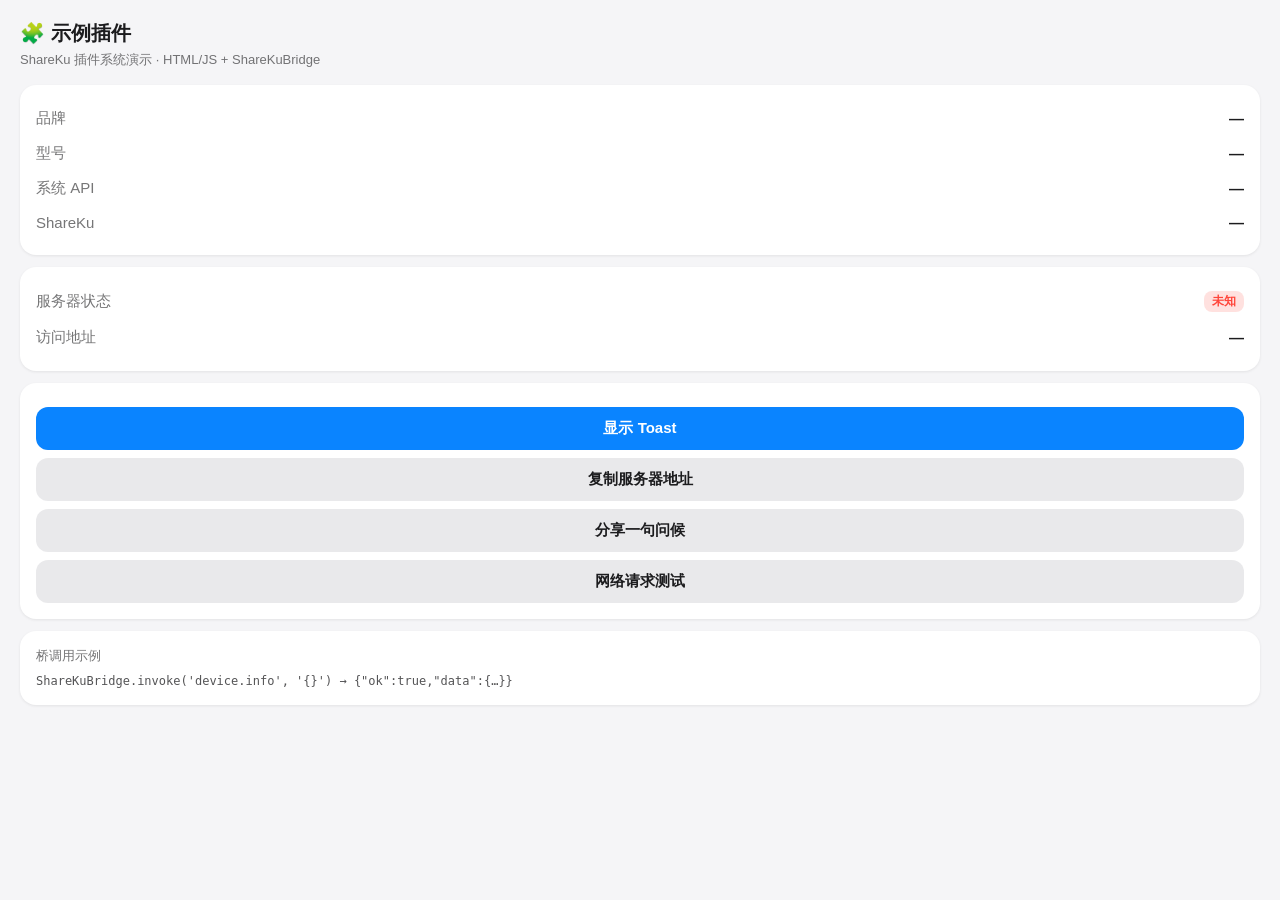
==== app/src/main/assets/plugins/hello-demo/index.html @ c567f5d9 "插件生态 v1.1：主页卡片能力 home.card、网络能力 network.http、示例插件1.1.0、插件开发文档" ====
<!DOCTYPE html>
<html lang="zh-CN">
<head>
<meta charset="utf-8"/>
<meta name="viewport" content="width=device-width, initial-scale=1, viewport-fit=cover"/>
<title>示例插件</title>
<style>
:root { color-scheme: light dark; }
* { box-sizing: border-box; -webkit-tap-highlight-color: transparent; }
body { margin:0; padding:20px; font-family:-apple-system, "HarmonyOS Sans SC", "PingFang SC", "MiSans", sans-serif; background:#f5f5f7; color:#1c1c1e; }
.card { background:#fff; border-radius:16px; padding:16px; margin-bottom:12px; box-shadow:0 1px 3px rgba(0,0,0,.08); }
@media (prefers-color-scheme: dark){
  body { background:#111113; color:#f2f2f7; }
  .card { background:rgba(255,255,255,.06); box-shadow:none; }
}
h1 { font-size:20px; margin:0 0 4px; }
.sub { font-size:13px; opacity:.6; margin-bottom:16px; }
.row { display:flex; justify-content:space-between; align-items:center; padding:8px 0; font-size:15px; }
.key { opacity:.6 }
.val { font-weight:600; font-variant-numeric:tabular-nums; }
button { appearance:none; border:none; border-radius:12px; padding:12px 16px; font-size:15px; font-weight:600; background:#0a84ff; color:#fff; width:100%; margin-top:8px; }
button.alt { background:rgba(120,120,128,.16); color:inherit; }
.badge { display:inline-block; padding:2px 8px; border-radius:8px; font-size:12px; font-weight:700; }
.on { background:rgba(48,209,88,.18); color:#30d158; }
.off { background:rgba(255,69,58,.16); color:#ff453a; }
code { font-size:12px; opacity:.75; word-break:break-all; }
</style>
</head>
<body>
<h1>🧩 示例插件</h1>
<div class="sub">ShareKu 插件系统演示 · HTML/JS + ShareKuBridge</div>

<div class="card">
  <div class="row"><span class="key">品牌</span><span class="val" id="brand">—</span></div>
  <div class="row"><span class="key">型号</span><span class="val" id="model">—</span></div>
  <div class="row"><span class="key">系统 API</span><span class="val" id="sdk">—</span></div>
  <div class="row"><span class="key">ShareKu</span><span class="val" id="appver">—</span></div>
</div>

<div class="card">
  <div class="row"><span class="key">服务器状态</span><span id="srvbadge" class="badge off">未知</span></div>
  <div class="row"><span class="key">访问地址</span><span class="val" id="srvurl">—</span></div>
</div>

<div class="card">
  <button onclick="doToast()">显示 Toast</button>
  <button class="alt" onclick="doCopy()">复制服务器地址</button>
  <button class="alt" onclick="doShare()">分享一句问候</button>
  <button class="alt" onclick="doHttp()">网络请求测试</button>
</div>

<div class="card">
  <div class="key" style="font-size:13px;margin-bottom:6px">桥调用示例</div>
  <code>ShareKuBridge.invoke('device.info', '{}') → {"ok":true,"data":{…}}</code>
</div>

<script>
function $(id){ return document.getElementById(id); }

function call(method, params){
  try {
    var r = JSON.parse(ShareKuBridge.invoke(method, JSON.stringify(params || {})));
    if (!r.ok) { alert('调用失败：' + r.error); }
    return r;
  } catch (e) {
    alert('桥不可用：' + e);
    return { ok:false };
  }
}

function refresh(){
  try {
    var d = call('device.info');
    if (d.ok) {
      $('brand').textContent = d.data.brand;
      $('model').textContent = d.data.model;
      $('sdk').textContent = 'Android ' + d.data.sdk;
      $('appver').textContent = 'v' + d.data.appVersion;
    }
  } catch (e) {}
  try {
    var s = call('server.info');
    if (s.ok) {
      var b = $('srvbadge'), u = $('srvurl');
      if (s.data.running) {
        b.className = 'badge on'; b.textContent = '运行中';
        u.textContent = s.data.url;
      } else {
        b.className = 'badge off'; b.textContent = '未启动';
        u.textContent = '—';
      }
    }
  } catch (e) {}
}

function doToast(){
  call('ui.toast', { text: '来自示例插件的问候 👋' });
}

function doCopy(){
  var s = call('server.info');
  if (s.ok) {
    call('clipboard.write', { text: s.data.url || '服务器未启动' });
    call('ui.toast', { text: '已复制' });
  }
}

function doShare(){
  call('share.text', { text: '我在用 ShareKu 共享文件，超好用！https://github.com/linlinya520/ShareKu' });
}

function doHttp(){
  var r = call('http.request', { url: 'https://cdn.jsdelivr.net/gh/linlinya520/ShareKu@main/plugins/registry.json', method: 'GET' });
  if (r.ok) { alert('HTTP ' + r.data.status + '，返回 ' + (r.data.body || '').length + ' 字符'); }
}

refresh();
</script>
</body>
</html>
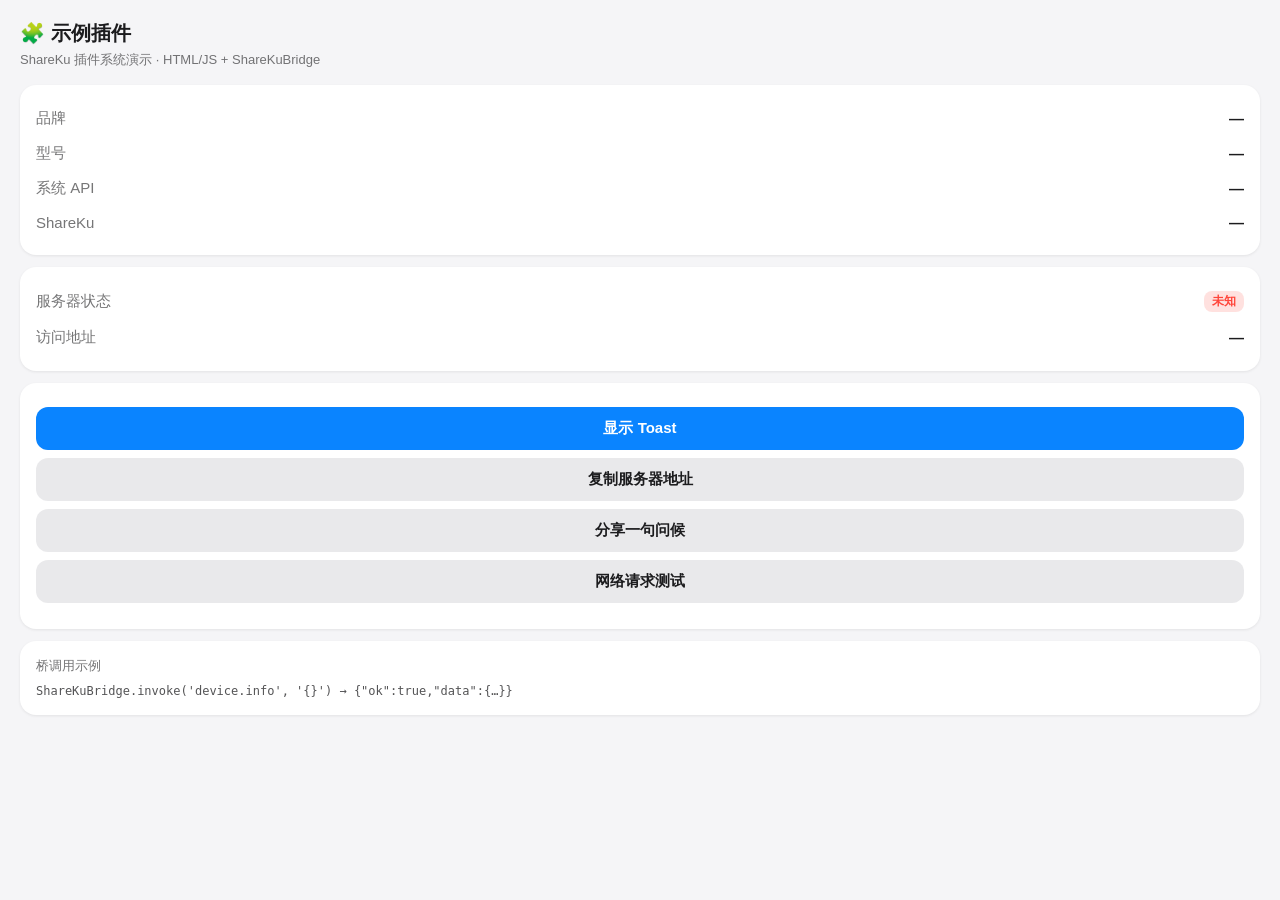
==== commit c3e959e8: "v2.0.0: 全量更新——液态玻璃体系、Dock液滴滑块、骨架呼吸、动画与交互开关（预见式返回/返回模糊/转场）、预测性返回修复、设置搜索、插件生态（JS桥/市场/主页卡片/网络能力/皮肤包）、代码" ====
--- a/app/src/main/assets/plugins/hello-demo/index.html
+++ b/app/src/main/assets/plugins/hello-demo/index.html
@@ -47,6 +47,7 @@
   <button class="alt" onclick="doCopy()">复制服务器地址</button>
   <button class="alt" onclick="doShare()">分享一句问候</button>
   <button class="alt" onclick="doHttp()">网络请求测试</button>
+  <div id="httpResult" style="margin-top:10px;font-size:12px;opacity:.75;word-break:break-all;"></div>
 </div>
 
 <div class="card">
@@ -110,8 +111,12 @@
 }
 
 function doHttp(){
+  var el = document.getElementById('httpResult');
+  if (el) { el.textContent = '请求中…'; }
   var r = call('http.request', { url: 'https://cdn.jsdelivr.net/gh/linlinya520/ShareKu@main/plugins/registry.json', method: 'GET' });
-  if (r.ok) { alert('HTTP ' + r.data.status + '，返回 ' + (r.data.body || '').length + ' 字符'); }
+  var msg = r.ok ? ('HTTP ' + r.data.status + '，返回 ' + (r.data.body || '').length + ' 字符') : ('失败：' + (r.error || '未知错误'));
+  if (el) { el.textContent = msg; }
+  alert(msg);
 }
 
 refresh();
